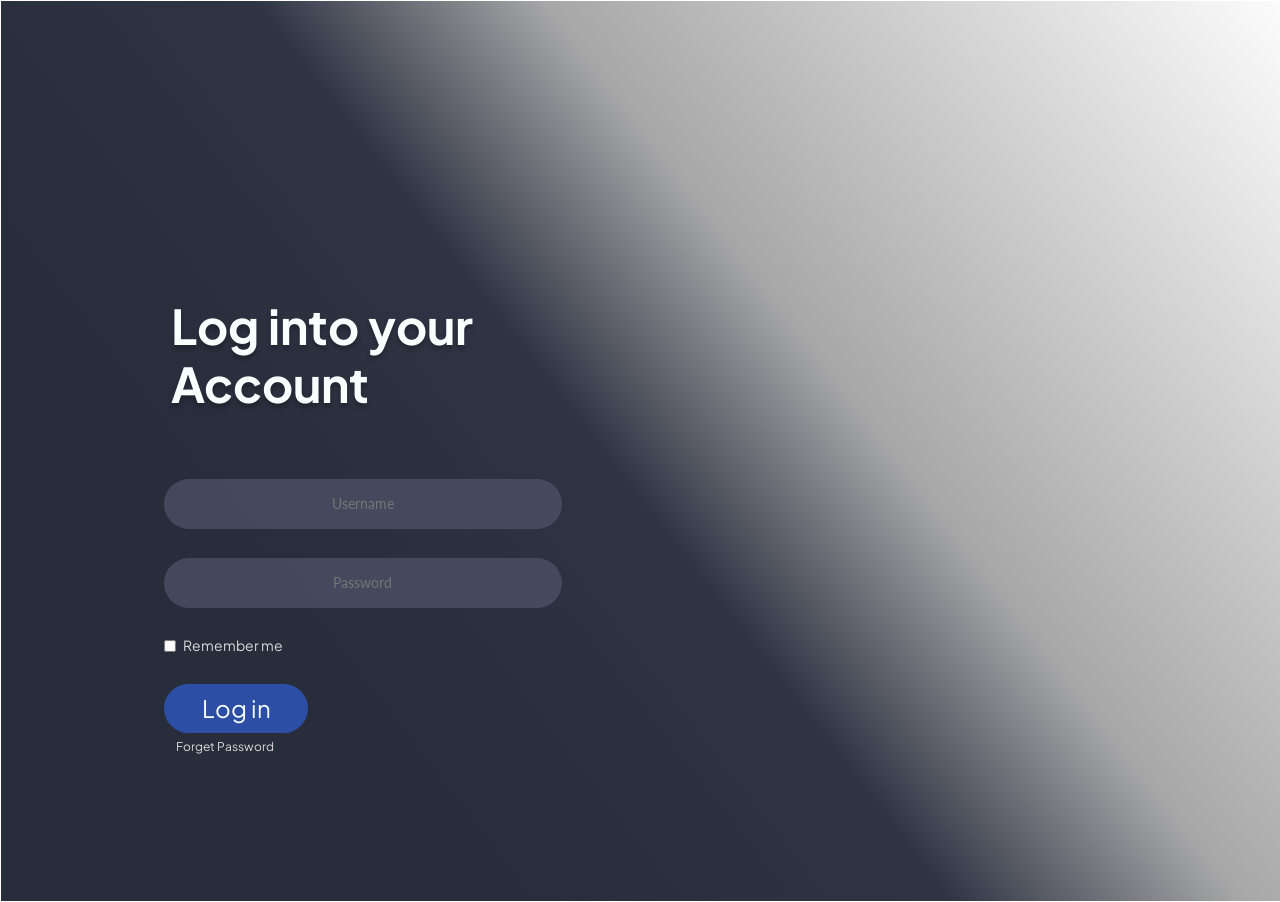
==== 4project_site  (2.0)/index.html @ 1e716235 "Added background animation" ====
<html lang="en">
  <head>
    <meta charset="UTF-8" />
    <meta http-equiv="X-UA-Compatible" content="IE=edge" />
    <meta name="viewport" content="width=device-width, initial-scale=1.0" />
    <link rel="stylesheet" href="./index.css" />
    <link rel="stylesheet" href="font.css" />
    <link rel="stylesheet" href="./nav_bar/style_NavBar.css" />
    <link rel="preconnect" href="https://fonts.googleapis.com" />
    <link rel="preconnect" href="https://fonts.gstatic.com" crossorigin />
    <link href="https://fonts.googleapis.com/css2?family=Plus+Jakarta+Sans&display=swap" rel="stylesheet" />
    <link rel="preconnect" href="https://fonts.googleapis.com" />
    <link rel="preconnect" href="https://fonts.gstatic.com" crossorigin />
    <link href="https://fonts.googleapis.com/css2?family=Plus+Jakarta+Sans:ital,wght@1,700&display=swap" rel="stylesheet" />
    <link rel="preconnect" href="https://fonts.googleapis.com" />
    <link rel="preconnect" href="https://fonts.gstatic.com" crossorigin />
    <link href="https://fonts.googleapis.com/css2?family=Lato:ital,wght@1,400;1,700&display=swap" rel="stylesheet" />
    <link rel="stylesheet" href="style_log.css" class="style" />
    <title>Document</title>
  </head>
  <body>
    <div id="module" class="module">
      <div class="background-gradient">
        <div class="center">
          <h1>Log into your Account</h1>
          <form action="" method="post">
            <div class="image_logo"></div>
            <div class="txt_fixed">
              <input type="text" class="username" placeholder="Username" required />
            </div>
            <div class="txt_fixed">
              <input type="pass" class="password" placeholder="Password" required />
            </div>
            <div class="remember_me">
              <div class="remember_me_text">
                <h2>Remember me</h2>
              </div>
              <input type="checkbox" name="remember_me" id="remember_me" class="remember_me_logo" />
            </div>
            <input type="submit" class="log_in" value="Log in" />
            <div class="forget_password">
              <a href="#" class="forget_password_text">Forget Password</a>
            </div>
          </form>
        </div>
      </div>
    </div>
    <script src="./index.js"></script>
  </body>
</html>
---- 4project_site  (2.0)/index.css ----
/* http://meyerweb.com/eric/tools/css/reset/
v2.0 | 20110126
License: none (public domain)
*/
html, body, div, span, applet, object, iframe,
h1, h2, h3, h4, h5, h6, p, blockquote, pre,
a, abbr, acronym, address, big, cite, code,
del, dfn, em, img, ins, kbd, q, s, samp,
small, strike, strong, sub, sup, tt, var,
b, u, i, center,
dl, dt, dd, ol, ul, li,
fieldset, form, label, legend,
table, caption, tbody, tfoot, thead, tr, th, td,
article, aside, canvas, details, embed,
figure, figcaption, footer, header, hgroup, 
menu, nav, output, ruby, section, summary,
time, mark, audio, video {
    margin: 0;
    padding: 0;
    border: 0;
    font-size: 100%;
    font: inherit;
    vertical-align: baseline;
}
/* HTML5 display-role reset for older browsers */
article, aside, details, figcaption, figure, 
footer, header, hgroup, menu, nav, section {
    display: block;
}
body {
    line-height: 1;
}
ol, ul {
    list-style: none;
}
blockquote, q {
    quotes: none;
}
blockquote:before, blockquote:after,
q:before, q:after {
    content: '';
    content: none;
}
table {
    border-collapse: collapse;
    border-spacing: 0;
}
/* ------------------------------------------------------- */

.module {
    --x: 0px;
    --y: 0px;
    /* background-image: url(https://images.unsplash.com/photo-1499162526249-f5b8b9ba9923?ixlib=rb-0.3.5&q=85&fm=jpg&crop=entropy&cs=srgb&ixid=eyJhcHBfaWQiOjE0NTg5fQ&s=865bf5c0b77ceb22e88de9fd41c5a671); */
    background-image: url(/nav_bar/bgphoto.jpg);
    background-size: 110vw;
    background-position: var(--x) var(--y);
    background-repeat: no-repeat;
    /* width: 100vw;
    height: 100vh; */
    border: 1px solid white;
    z-index: 100;
}

.background-gradient {
    height: 100vh;
    width: 100vw;
    z-index: 102;
    background: linear-gradient(52.25deg, #282D3B 26.64%, rgba(28, 34, 51, 0.915704) 48.02%, rgba(35, 35, 37, 0.4) 62.78%, rgba(196, 196, 196, 0) 101.42%)
}
---- 4project_site  (2.0)/font.css ----
/* lato-regular - latin */
@font-face {
    font-family: 'Lato';
    font-style: normal;
    font-weight: 400;
    src: url('../fonts/lato-v22-latin-regular.eot'); /* IE9 Compat Modes */
    src: local(''),
         url('../fonts/lato-v22-latin-regular.eot?#iefix') format('embedded-opentype'), /* IE6-IE8 */
         url('../fonts/lato-v22-latin-regular.woff2') format('woff2'), /* Super Modern Browsers */
         url('../fonts/lato-v22-latin-regular.woff') format('woff'), /* Modern Browsers */
         url('../fonts/lato-v22-latin-regular.ttf') format('truetype'), /* Safari, Android, iOS */
         url('../fonts/lato-v22-latin-regular.svg#Lato') format('svg'); /* Legacy iOS */
  }
  /* lato-700 - latin */
  @font-face {
    font-family: 'Lato';
    font-style: normal;
    font-weight: 700;
    src: url('../fonts/lato-v22-latin-700.eot'); /* IE9 Compat Modes */
    src: local(''),
         url('../fonts/lato-v22-latin-700.eot?#iefix') format('embedded-opentype'), /* IE6-IE8 */
         url('../fonts/lato-v22-latin-700.woff2') format('woff2'), /* Super Modern Browsers */
         url('../fonts/lato-v22-latin-700.woff') format('woff'), /* Modern Browsers */
         url('../fonts/lato-v22-latin-700.ttf') format('truetype'), /* Safari, Android, iOS */
         url('../fonts/lato-v22-latin-700.svg#Lato') format('svg'); /* Legacy iOS */
  }
  /* lato-900 - latin */
  @font-face {
    font-family: 'Lato';
    font-style: normal;
    font-weight: 900;
    src: url('../fonts/lato-v22-latin-900.eot'); /* IE9 Compat Modes */
    src: local(''),
         url('../fonts/lato-v22-latin-900.eot?#iefix') format('embedded-opentype'), /* IE6-IE8 */
         url('../fonts/lato-v22-latin-900.woff2') format('woff2'), /* Super Modern Browsers */
         url('../fonts/lato-v22-latin-900.woff') format('woff'), /* Modern Browsers */
         url('../fonts/lato-v22-latin-900.ttf') format('truetype'), /* Safari, Android, iOS */
         url('../fonts/lato-v22-latin-900.svg#Lato') format('svg'); /* Legacy iOS */
  }
---- 4project_site  (2.0)/nav_bar/style_NavBar.css ----
html{
    max-width: 1920px;
    margin: 0;
}
body{
    
}
.title{
    align-items: center;
    vertical-align: top;
    font-size: 48px;
    font-weight: 700;
}
.search-form_info {
    margin-left: 187px;
    margin-top: 483px;
    display: flex;
    flex-wrap: wrap;
}

.search-form_field1 {
    margin-left: 191px;
    width: 397.99px;
    background-color: transparent;
    background-size: 20px;
    border: 0;
    border-bottom: 2px solid #BFC0C5;
    margin-right: 60px;
    padding-left: 25px;
    padding-bottom: 10px;
    font-weight: 500;
    font-size: 15px;
    line-height: 16px;
    color: white;
}
.search-form_field2 {
    margin-left: 191px;
    width: 397.99px;
    background-color: transparent;
    background-size: 20px;
    border: 0;
    border-bottom: 2px solid #BFC0C5;
    margin-right: 60px;
    padding-left: 25px;
    padding-bottom: 10px;
    font-weight: 500;
    font-size: 15px;
    line-height: 16px;
    color: white;
}

.search-form_field::placeholder {
    font-weight: 700;
    font-size: 15px;
    line-height: 16px;
    color: rgba(218, 217, 217, 1);
}

.search-form_submit {
    width: 171px;
    text-transform: uppercase;
    font-weight: 700;
    font-size: 24px;
    background-color: rgba(81, 85, 108, 0.7);
    color: rgba(218, 217, 217, 1);
    border: 0;
}

.search-form__submit:hover,.search-form__submit:focus,.search-form__submit:active {
    background:   rgba(81, 85, 108, 0.7);
}
---- 4project_site  (2.0)/style_log.css ----
*{
    margin: 0;
    padding: 0;
    border: 0;
}
/* body{
    background-image: url("/nav_bar/bgphoto.jpg"),  linear-gradient(52.25deg, #282D3B 26.64%, rgba(28, 34, 51, 0.915704) 48.02%, rgba(35, 35, 37, 0.4) 62.78%, rgba(196, 196, 196, 0) 101.42%);
    height: 100vh;
    Background-repeat: no-repeat;
    Background-size : cover ;
    font-family: GT America;
    height: 100vh;
    background-repeat: no-repeat;
    background-size: cover;
    background-position: center;
    text-align: center;
    overflow: hidden;
    border: 1px solid #000000;
    box-sizing: border-box;
} */

#background_image {
    background-image: url("/nav_bar/bgphoto.jpg"),  linear-gradient(52.25deg, #282D3B 26.64%, rgba(28, 34, 51, 0.915704) 48.02%, rgba(35, 35, 37, 0.4) 62.78%, rgba(196, 196, 196, 0) 101.42%);
    height: 100vh;
    Background-repeat: no-repeat;
    font-family: GT America;
    height: 100vh;
    background-repeat: no-repeat;
    background-size: cover;
    background-position: center;
    text-align: center;
    overflow: hidden;
    border: 1px solid #000000;
    box-sizing: border-box;
} 

.image_logo{
    background-image: url(/picture/KBTU\ Logo.svg);
    position: absolute;
    width: 221px;
    height: 66px;
    left: 67px;
    top: 53px;

}

.center{
    position: absolute;
}

.username{
    font-family: 'Lato', sans-serif;
    color: #DAD9D9;
    font-style: normal;
    font-weight: 400;
    font-weight: 400;
    line-height: 18px;
    text-align: center;
    font-size: 14px;
    position: absolute;
    width: 397.99px;
    height: 49.94px;
    background: rgba(81, 85, 108, 0.7);
    border-radius: 41px;
    left: 163px;
    top: 478px;
}


.password{
    font-family: 'Lato', sans-serif;
    font-style: normal;
    font-weight: 400;
    font-size: 14px;
    line-height: 18px;
    text-align: center;
    color: #DAD9D9;
    position: absolute;
    width: 397.99px;
    height: 49.94px;
    background: rgba(81, 85, 108, 0.7);
    border-radius: 41px;
    left: 163px;
    top: 557px;
}

.center h1{
    font-family: 'Plus Jakarta Sans', sans-serif;
    font-style: normal;
    position: absolute;
    width: 340px;
    height: 140px;
    left: 170px;
    top: 296px;
    font-weight: 700;
    font-size: 48px;
    line-height: 58px;
    color: #F8FFFF;
    text-shadow: 0px 4px 4px rgba(0, 0, 0, 0.25);
}

.forget_password_text{  
    text-decoration: none;
    position: absolute;
    width: 121px;
    height: 17px;
    left: 175px;
    top: 739px;

    font-family: 'Plus Jakarta Sans', sans-serif;
    font-style: normal;
    font-weight: 400;
    font-size: 12px;
    line-height: 14px;

    color: #DAD9D9;
}

.log_in{
    font-family: 'Plus Jakarta Sans', sans-serif;
    font-weight: 400;
    font-size: 24px;
    line-height: 29px;

    color: #F8FFFF;
    position: absolute;
    width: 67px;
    height: 30px;
    left: 201px;
    top: 693px;

    position: absolute;
    width: 144px;
    height: 49px;
    left: 163px;
    top: 683px;

    background: #2D4EA5;
    border-radius: 54px;
}
.remember_me_logo{
    background: url(/picture/Ellipse\ 1.svg), url(/picture/check-mark-black-outline\ 1.svg) no repeart;
    position: absolute;
    width: 12px;
    height: 12px;
    left: 163px;
    top: 639px;

}

.remember_me_text{
    position: absolute;
    width: 150px;
    height: 26px;
    left: 182px;
    top: 636px;

    font-family: 'Plus Jakarta Sans', sans-serif;
    color: #DAD9D9;;
    font-style: normal;
    font-weight: 400;
    font-size: 14px;
    line-height: 17px;
}

#container {
    width: 1000px;
    height: 1000px;
    border: 1px solid blue;
  }
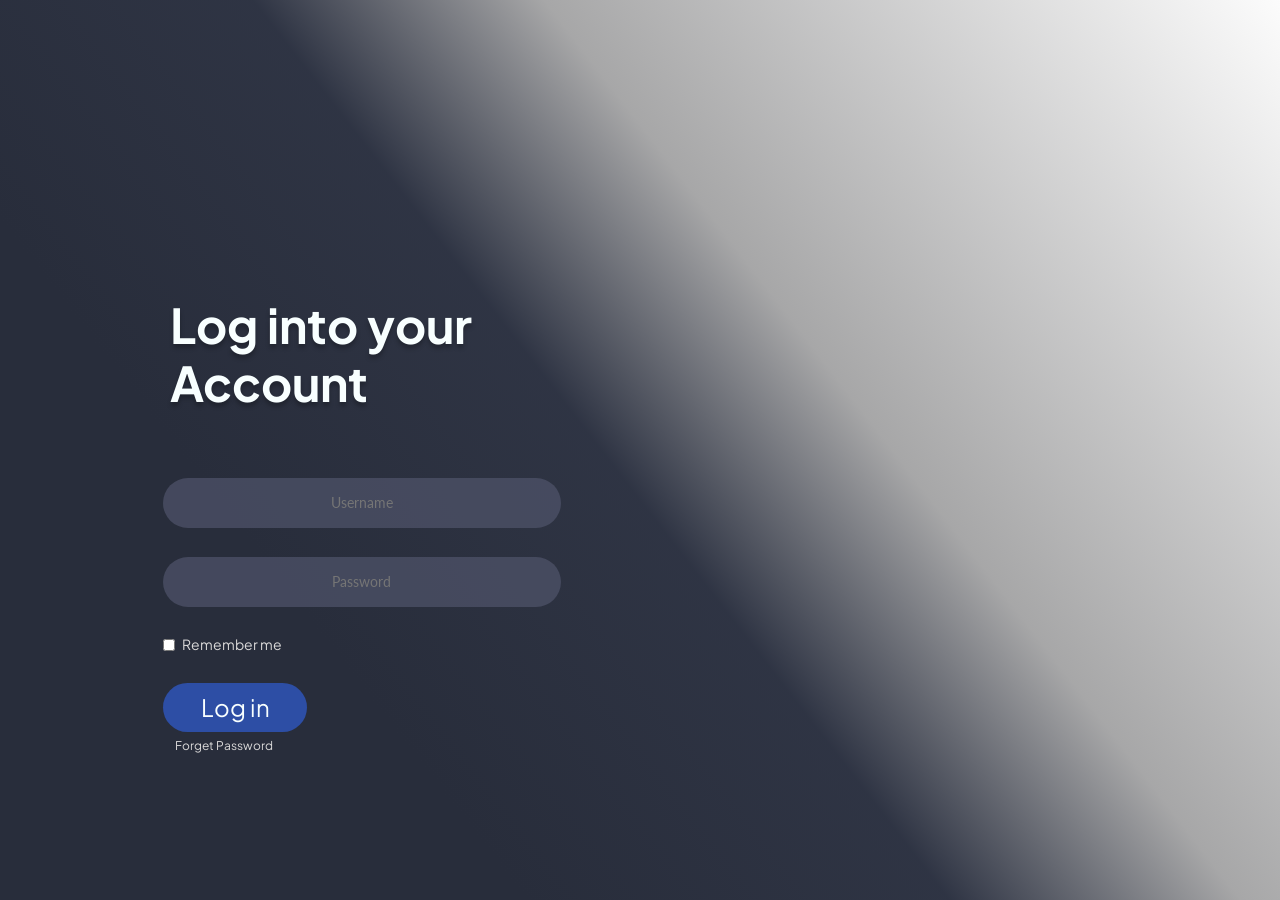
==== commit 488eb969: "Fixed interactive login page" ====
--- a/4project_site  (2.0)/index.html
+++ b/4project_site  (2.0)/index.html
@@ -2,7 +2,7 @@
   <head>
     <meta charset="UTF-8" />
     <meta http-equiv="X-UA-Compatible" content="IE=edge" />
-    <meta name="viewport" content="width=device-width, initial-scale=1.0" />
+    <meta name="viewport" content="width=1440, initial-scale=1.0" />
     <link rel="stylesheet" href="./index.css" />
     <link rel="stylesheet" href="font.css" />
     <link rel="stylesheet" href="./nav_bar/style_NavBar.css" />
--- a/4project_site  (2.0)/index.css
+++ b/4project_site  (2.0)/index.css
@@ -48,22 +48,18 @@
 /* ------------------------------------------------------- */
 
 .module {
-    --x: 0px;
+    --x: 100px;
     --y: 0px;
     /* background-image: url(https://images.unsplash.com/photo-1499162526249-f5b8b9ba9923?ixlib=rb-0.3.5&q=85&fm=jpg&crop=entropy&cs=srgb&ixid=eyJhcHBfaWQiOjE0NTg5fQ&s=865bf5c0b77ceb22e88de9fd41c5a671); */
     background-image: url(/nav_bar/bgphoto.jpg);
-    background-size: 110vw;
+    background-size: cover;
     background-position: var(--x) var(--y);
-    background-repeat: no-repeat;
-    /* width: 100vw;
-    height: 100vh; */
-    border: 1px solid white;
-    z-index: 100;
 }
 
 .background-gradient {
     height: 100vh;
     width: 100vw;
     z-index: 102;
-    background: linear-gradient(52.25deg, #282D3B 26.64%, rgba(28, 34, 51, 0.915704) 48.02%, rgba(35, 35, 37, 0.4) 62.78%, rgba(196, 196, 196, 0) 101.42%)
+    background: linear-gradient(52.25deg, #282D3B 26.64%, rgba(28, 34, 51, 0.915704) 48.02%, rgba(35, 35, 37, 0.4) 62.78%, rgba(196, 196, 196, 0) 101.42%);
+    overflow: hidden;
 }
--- a/4project_site  (2.0)/style_log.css
+++ b/4project_site  (2.0)/style_log.css
@@ -1,3 +1,51 @@
+/* http://meyerweb.com/eric/tools/css/reset/
+v2.0 | 20110126
+License: none (public domain)
+*/
+html, body, div, span, applet, object, iframe,
+h1, h2, h3, h4, h5, h6, p, blockquote, pre,
+a, abbr, acronym, address, big, cite, code,
+del, dfn, em, img, ins, kbd, q, s, samp,
+small, strike, strong, sub, sup, tt, var,
+b, u, i, center,
+dl, dt, dd, ol, ul, li,
+fieldset, form, label, legend,
+table, caption, tbody, tfoot, thead, tr, th, td,
+article, aside, canvas, details, embed,
+figure, figcaption, footer, header, hgroup, 
+menu, nav, output, ruby, section, summary,
+time, mark, audio, video {
+    margin: 0;
+    padding: 0;
+    border: 0;
+    font-size: 100%;
+    font: inherit;
+    vertical-align: baseline;
+}
+/* HTML5 display-role reset for older browsers */
+article, aside, details, figcaption, figure, 
+footer, header, hgroup, menu, nav, section {
+    display: block;
+}
+body {
+    line-height: 1;
+}
+ol, ul {
+    list-style: none;
+}
+blockquote, q {
+    quotes: none;
+}
+blockquote:before, blockquote:after,
+q:before, q:after {
+    content: '';
+    content: none;
+}
+table {
+    border-collapse: collapse;
+    border-spacing: 0;
+}
+
 *{
     margin: 0;
     padding: 0;
